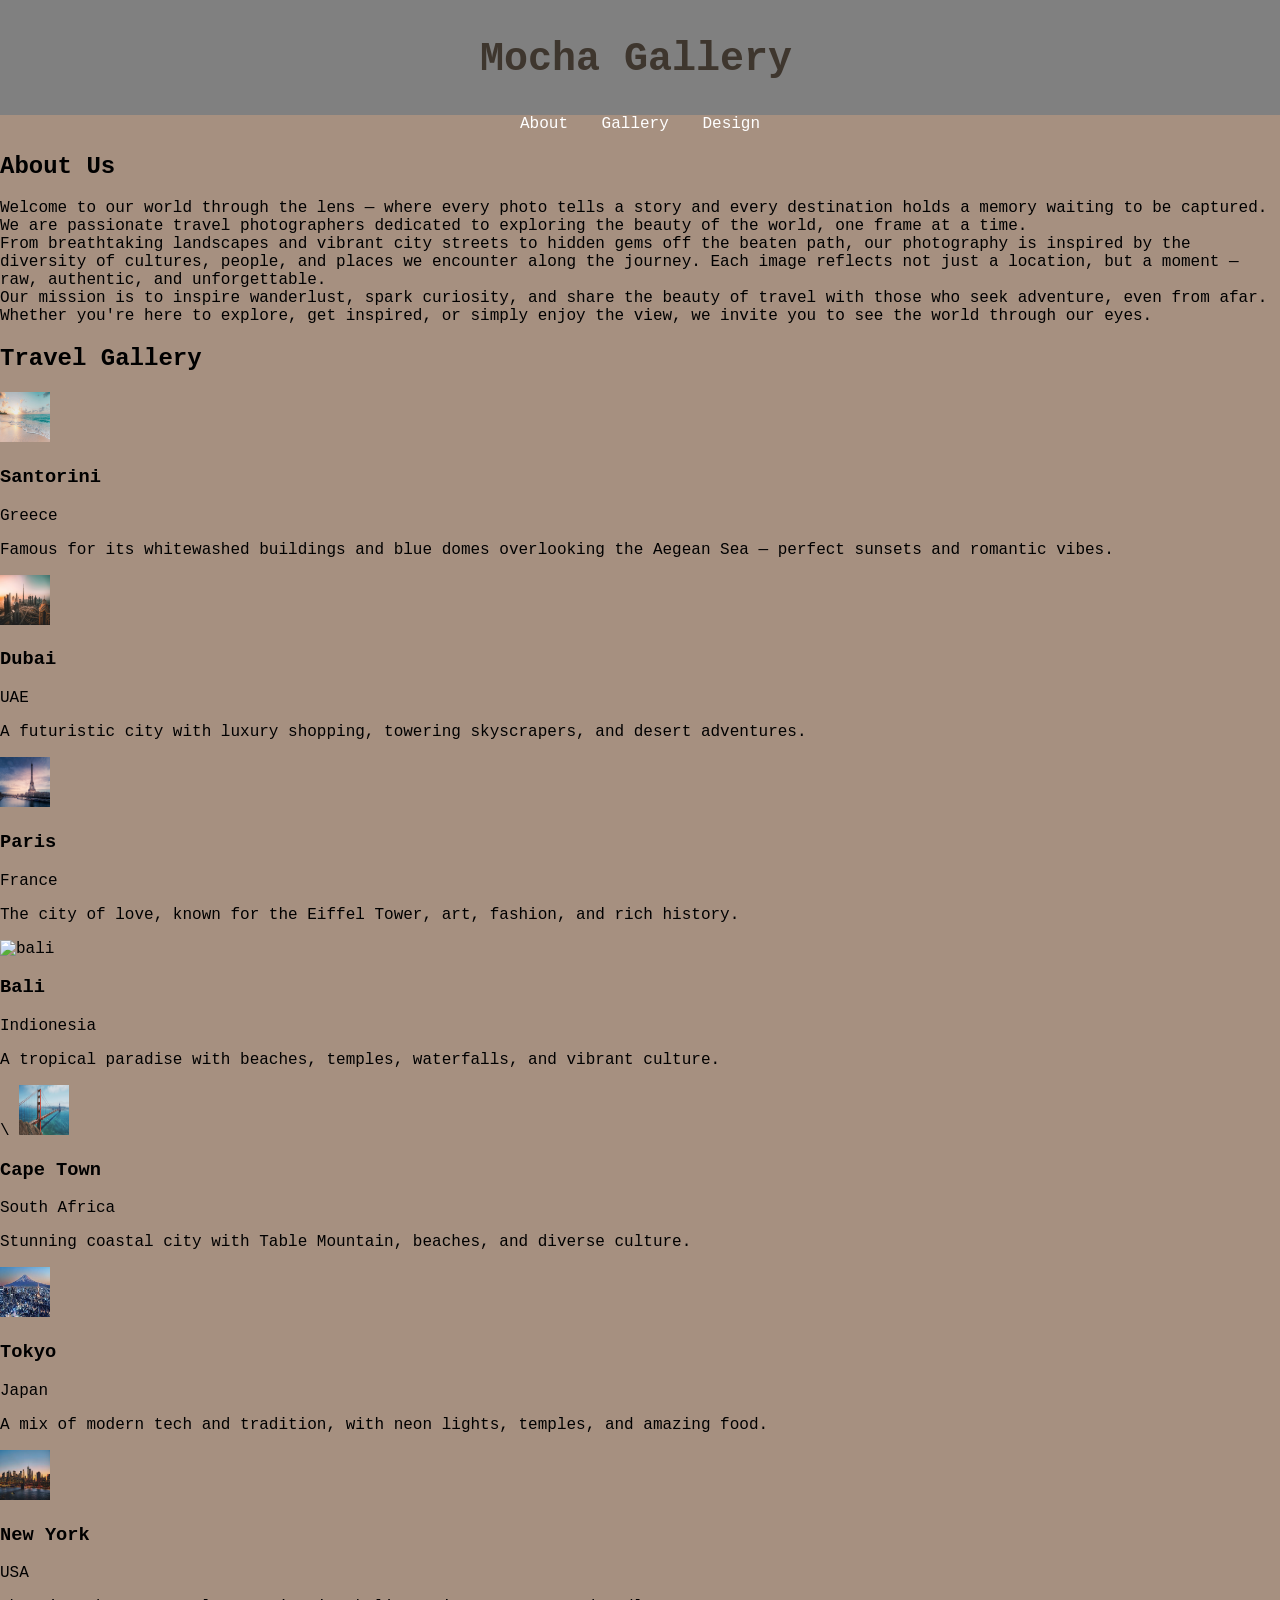
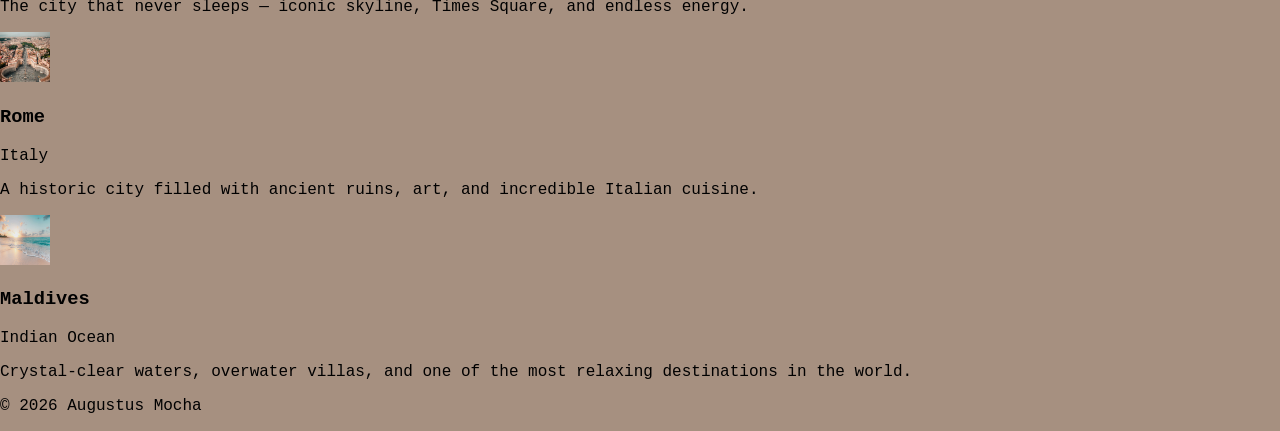
==== index.html @ c34b4c77 "added header and navbar and edited it" ====
<!doctype html>
<html lang="en">
  <head>
    <meta charset="UTF-8" />
    <meta name="viewport" content="width=device-width, initial-scale=1.0" />
    <title>Photography Website</title>
    <link rel="stylesheet" href="styles.css" type="text/css" />
  </head>
  <body>
    <header>
     <h1>Mocha Gallery</h1>
      </nav>
    </header>
    <nav>
        <div>
          <a href="#About">About</a>
          <a href="#Gallery">Gallery</a>
          <a href="#Design">Design</a>
        </div>
      </nav>

    <main>
      <section id="#About">
        <h2>About Us</h2>
        <p>
          Welcome to our world through the lens — where every photo tells a
          story and every destination holds a memory waiting to be captured. We
          are passionate travel photographers dedicated to exploring the beauty
          of the world, one frame at a time. <br />
          From breathtaking landscapes and vibrant city streets to hidden gems
          off the beaten path, our photography is inspired by the diversity of
          cultures, people, and places we encounter along the journey. Each
          image reflects not just a location, but a moment — raw, authentic, and
          unforgettable. <br />
          Our mission is to inspire wanderlust, spark curiosity, and share the
          beauty of travel with those who seek adventure, even from afar.
          Whether you're here to explore, get inspired, or simply enjoy the
          view, we invite you to see the world through our eyes.
        </p>
      </section>
      <section id="Gallery">
        <h2>Travel Gallery</h2>

        <div class="gallery-grid">
          <div class="card">

              <img src="./images/Santorini.jfif" alt="" />
            
            <h3>Santorini</h3>
            <p>Greece</p>

            <p>
              Famous for its whitewashed buildings and blue domes overlooking
              the Aegean Sea — perfect sunsets and romantic vibes.
            </p>
          </div>

          <div class="card">
            <img src="./images/dubai.jfif" alt="Dubai" />
            <h3>Dubai</h3>
            <p class="location">UAE</p>
            <p>
              A futuristic city with luxury shopping, towering skyscrapers, and
              desert adventures.
            </p>
          </div>

          <div class="card">
            <img src="./images/paris.jfif" alt="" />
            <h3>Paris</h3>
            <p class="location">France</p>
            <p>
              The city of love, known for the Eiffel Tower, art, fashion, and
              rich history.
            </p>
          </div>

          <div class="card">
            <img src="./images/Bali.jfif" alt="bali" />
            <h3>Bali</h3>
            <p class="location">Indionesia</p>
            <p>
              A tropical paradise with beaches, temples, waterfalls, and vibrant
              culture.
            </p>
          </div>
          <div class="card">
            \
            <img src="./images/cape-town.jfif" alt="cape-town" />
            <h3>Cape Town</h3>
            <p class="location">South Africa</p>
            <p>
              Stunning coastal city with Table Mountain, beaches, and diverse
              culture.
            </p>
          </div>

          <div class="card">
            <img src="./images/tokyo.jfif" alt="tokyo" />
            <h3>Tokyo</h3>
            <p class="location">Japan</p>
            <p>
              A mix of modern tech and tradition, with neon lights, temples, and
              amazing food.
            </p>
          </div>

          <div class="card">
            <img src="./images/new-york.avif" alt="new-york" />
            <h3>New York</h3>
            <p class="location">USA</p>
            <p>
              The city that never sleeps — iconic skyline, Times Square, and
              endless energy.
            </p>
          </div>

          <div class="card">
            <img src="./images/rome.avif" alt="rome" />
            <h3>Rome</h3>
            <p class="location">Italy</p>
            <p>
              A historic city filled with ancient ruins, art, and incredible
              Italian cuisine.
            </p>
          </div>

          <div class="card">
            <img src="./images/maldives.jfif" alt="maldives" />
            <h3>Maldives</h3>
            <p class="location">Indian Ocean</p>
            <p>
              Crystal-clear waters, overwater villas, and one of the most
              relaxing destinations in the world.
            </p>
          </div>
        </div>
      </section>

      <section id="Design"></section>
    </main>

    <footer>
      <p>© 2026 Augustus Mocha</p>
    </footer>
  </body>
</html>
---- styles.css ----
body {
  margin: 0;
  padding: 0;
  background-color: #a69080;
  color: black;
  font-family: "Courier New", Courier, monospace;
}
header {
  text-align: center;
  background-color: grey;
  color: #3e362e;
  padding: 10px 16px 6px 8px;
}
header h1 {
  font-size: 40px;
}
nav {
  text-align: center;

  /* background-color: blue; */
}
nav a {
  margin: 0 12px;
  text-decoration: none;
  color: white;
}
img {
  width: 50px;
  height: 50px;
}
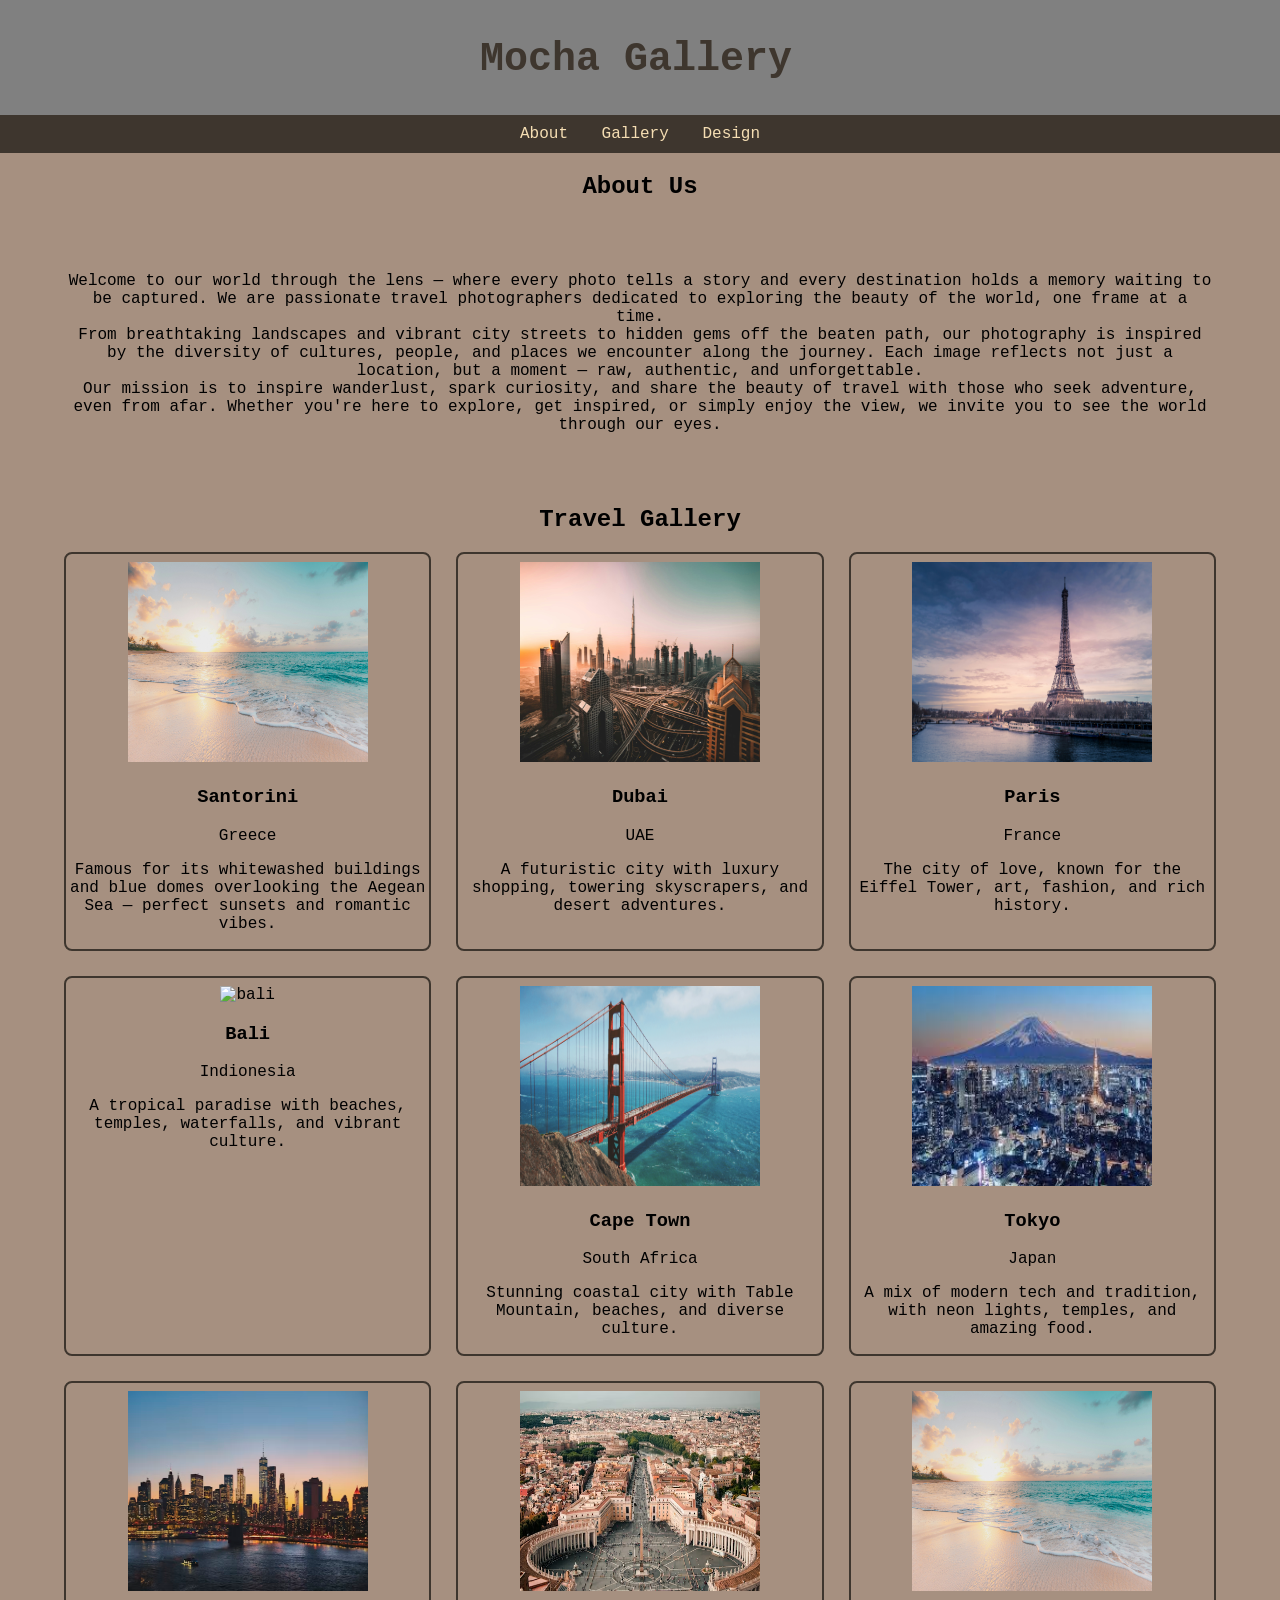
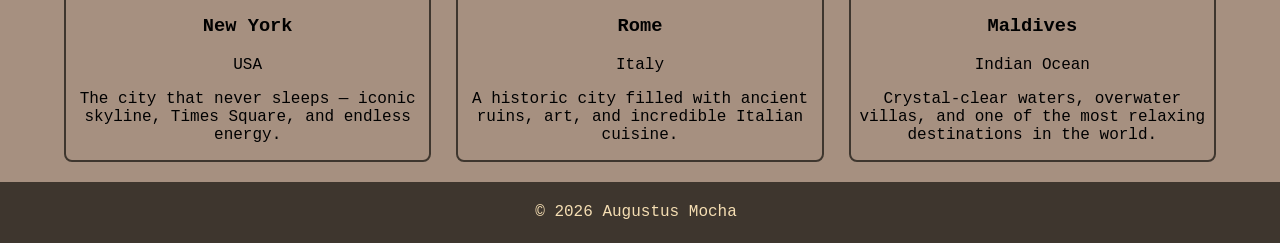
==== commit 264210cf: "feat: added hover effect on card div and nav bar" ====
--- a/index.html
+++ b/index.html
@@ -8,20 +8,18 @@
   </head>
   <body>
     <header>
-     <h1>Mocha Gallery</h1>
-      </nav>
+      <h1>Mocha Gallery</h1>
     </header>
     <nav>
-        <div>
-          <a href="#About">About</a>
-          <a href="#Gallery">Gallery</a>
-          <a href="#Design">Design</a>
-        </div>
-      </nav>
+      <a href="#About">About</a>
+      <a href="#Gallery">Gallery</a>
+      <a href="design.html" target="_blank">Design</a>
+    </nav>
 
     <main>
       <section id="#About">
         <h2>About Us</h2>
+        <br /><br />
         <p>
           Welcome to our world through the lens — where every photo tells a
           story and every destination holds a memory waiting to be captured. We
@@ -37,15 +35,15 @@
           Whether you're here to explore, get inspired, or simply enjoy the
           view, we invite you to see the world through our eyes.
         </p>
+        <br /><br />
       </section>
       <section id="Gallery">
-        <h2>Travel Gallery</h2>
+        <div class="heading"><h2>Travel Gallery</h2></div>
 
         <div class="gallery-grid">
           <div class="card">
+            <img src="./images/Santorini.jfif" alt="" />
 
-              <img src="./images/Santorini.jfif" alt="" />
-            
             <h3>Santorini</h3>
             <p>Greece</p>
 
@@ -85,7 +83,6 @@
             </p>
           </div>
           <div class="card">
-            \
             <img src="./images/cape-town.jfif" alt="cape-town" />
             <h3>Cape Town</h3>
             <p class="location">South Africa</p>
@@ -136,8 +133,6 @@
           </div>
         </div>
       </section>
-
-      <section id="Design"></section>
     </main>
 
     <footer>
--- a/styles.css
+++ b/styles.css
@@ -16,16 +16,49 @@
 }
 nav {
   text-align: center;
-
-  /* background-color: blue; */
+  background-color: #3e362e;
+  padding: 10px 0;
 }
 nav a {
   margin: 0 12px;
   text-decoration: none;
-  color: white;
+  color: wheat;
 }
 img {
-  width: 50px;
-  height: 50px;
+  margin-top: 8px;
+  width: 240px;
+  height: 200px;
+}
+.gallery-grid {
+  display: grid;
+  grid-template-columns: repeat(3, 1fr); /* 3 per row */
+  gap: 25px;
 }
 
+.card {
+  border: 2px solid #3e362e;
+  text-align: center;
+  border-radius: 8px;
+}
+footer {
+  padding: 5px 16px 6px 8px;
+  background-color: #3e362e;
+  color: wheat;
+  text-align: center;
+}
+section {
+  width: 90%;
+  margin: 20px auto;
+  text-align: center;
+}
+.card:hover {
+  background-color: #93785b;
+  font-weight: bolder;
+  border-color: black;
+  cursor: pointer;
+}
+
+nav a:hover {
+    font-weight: bolder;
+    
+}
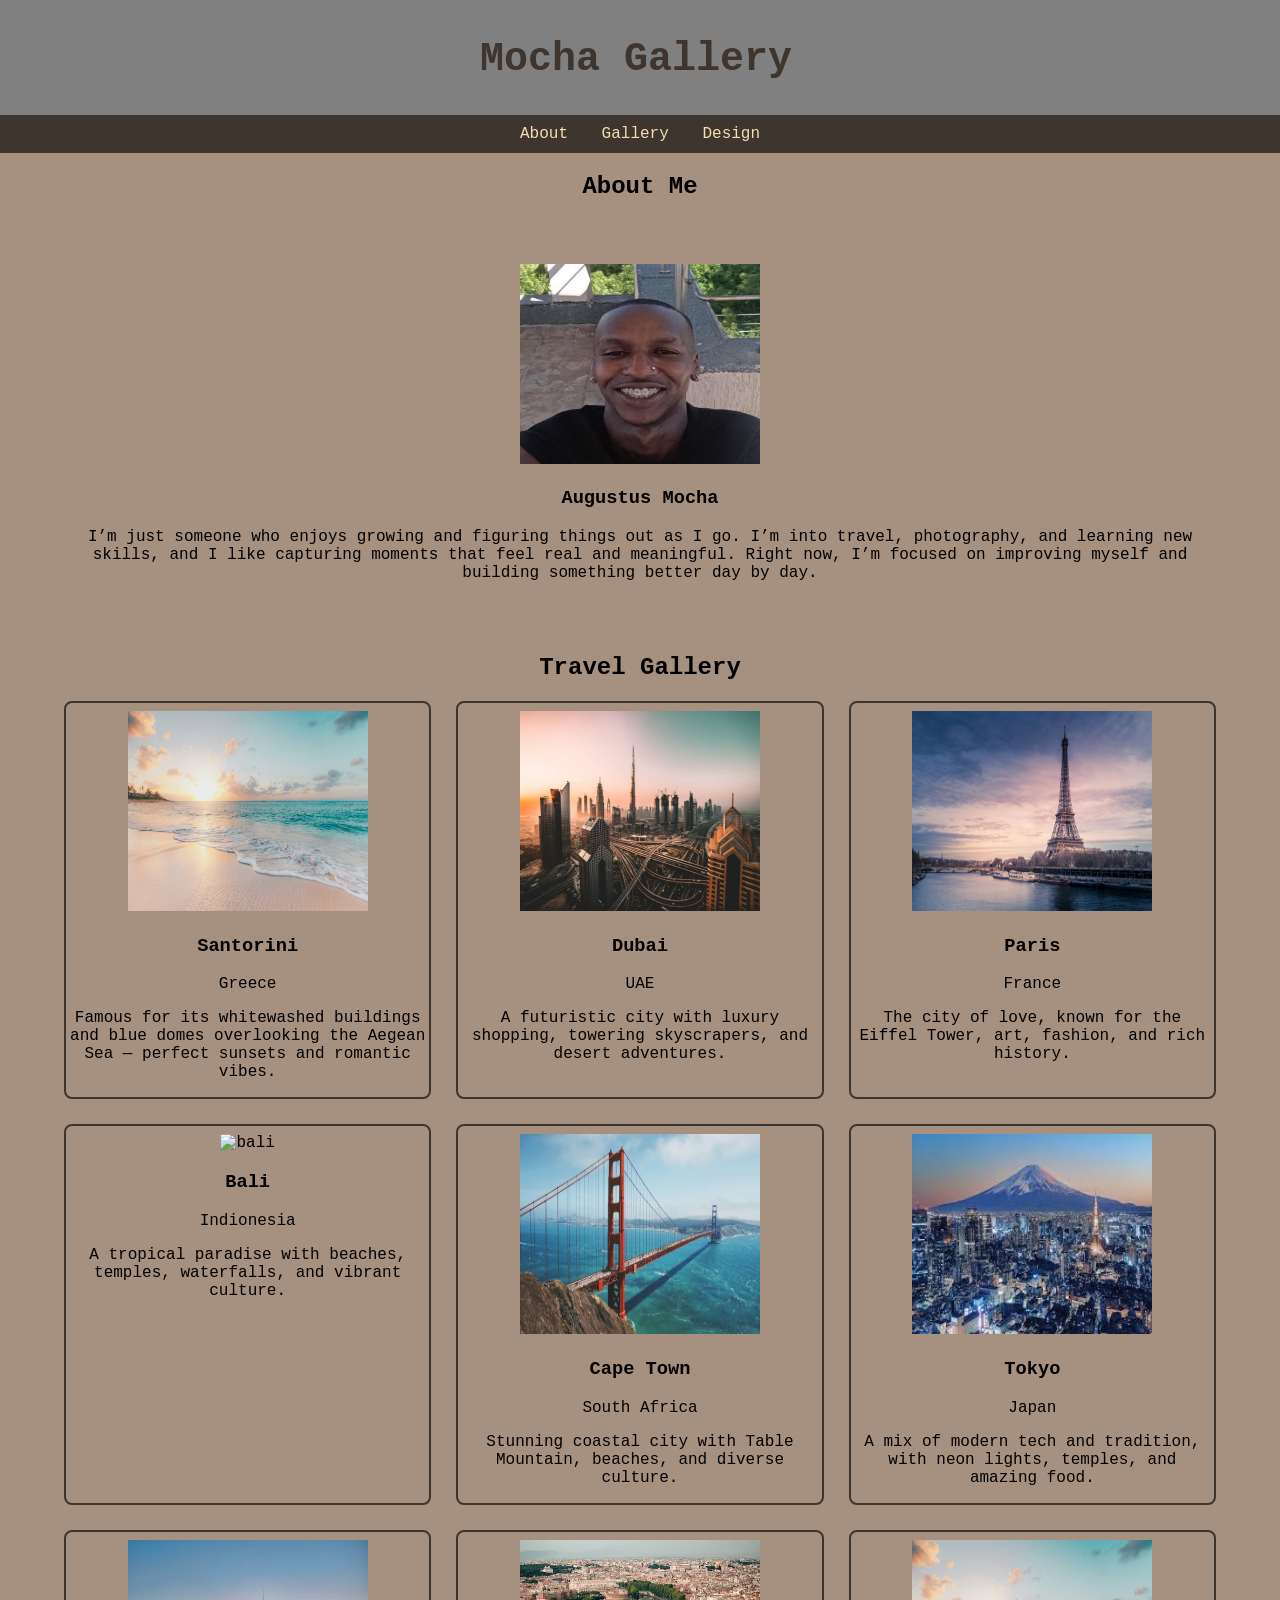
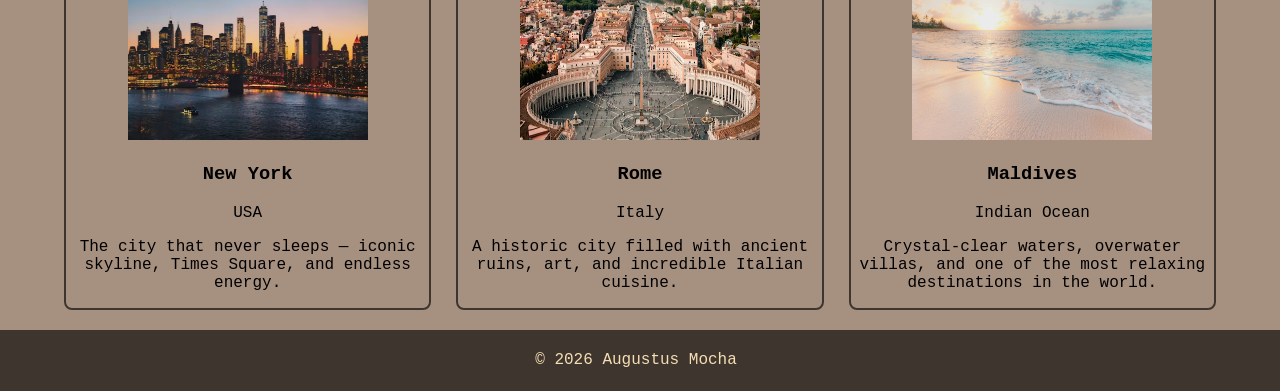
==== commit 8b9191a1: "final commit" ====
--- a/index.html
+++ b/index.html
@@ -7,33 +7,28 @@
     <link rel="stylesheet" href="styles.css" type="text/css" />
   </head>
   <body>
-    <header>
-      <h1>Mocha Gallery</h1>
-    </header>
-    <nav>
-      <a href="#About">About</a>
-      <a href="#Gallery">Gallery</a>
-      <a href="design.html" target="_blank">Design</a>
-    </nav>
+    <div class="top">
+      <header>
+        <h1>Mocha Gallery</h1>
+      </header>
+      <nav>
+        <a href="#About">About</a>
+        <a href="#Gallery">Gallery</a>
+        <a href="./designlayout.html" target="_self">Design</a>
+      </nav>
+    </div>
 
     <main>
       <section id="#About">
-        <h2>About Us</h2>
+        <h2>About Me</h2>
         <br /><br />
+        <img src="./bio.jpeg" alt="bio-pic" />
+        <h3>Augustus Mocha</h3>
         <p>
-          Welcome to our world through the lens — where every photo tells a
-          story and every destination holds a memory waiting to be captured. We
-          are passionate travel photographers dedicated to exploring the beauty
-          of the world, one frame at a time. <br />
-          From breathtaking landscapes and vibrant city streets to hidden gems
-          off the beaten path, our photography is inspired by the diversity of
-          cultures, people, and places we encounter along the journey. Each
-          image reflects not just a location, but a moment — raw, authentic, and
-          unforgettable. <br />
-          Our mission is to inspire wanderlust, spark curiosity, and share the
-          beauty of travel with those who seek adventure, even from afar.
-          Whether you're here to explore, get inspired, or simply enjoy the
-          view, we invite you to see the world through our eyes.
+          I’m just someone who enjoys growing and figuring things out as I go.
+          I’m into travel, photography, and learning new skills, and I like
+          capturing moments that feel real and meaningful. Right now, I’m
+          focused on improving myself and building something better day by day.
         </p>
         <br /><br />
       </section>
--- a/styles.css
+++ b/styles.css
@@ -59,6 +59,5 @@
 }
 
 nav a:hover {
-    font-weight: bolder;
-    
+  font-weight: bolder;
 }
